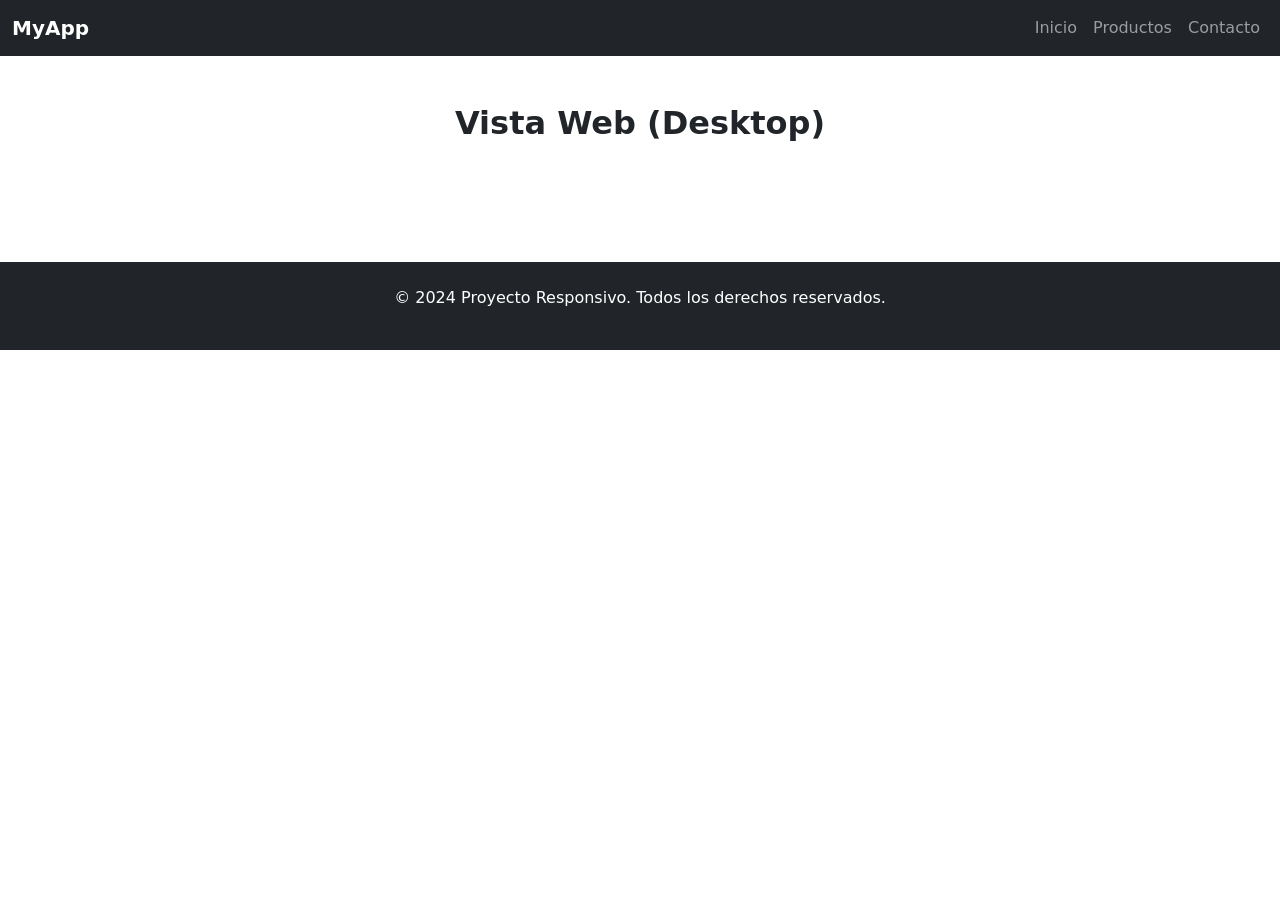
==== src/index.html @ a4d3d6f5 "estructura [diagnostico]" ====
<!DOCTYPE html>
<html lang="es">
<head>
    <meta charset="UTF-8">
    <meta name="viewport" content="width=device-width, initial-scale=1.0">
    <title>Proyecto Responsivo - Web & Mobile</title>
    
    <!-- Bootstrap Local -->
    <link rel="stylesheet" href="../vendors/bootstrap/bootstrap.min.css">
    
    <!-- Estilos Personalizados -->
    <link rel="stylesheet" href="./src/styles/main.css">
    <link rel="stylesheet" href="./src/styles/responsive.css">
</head>
<body>
    <!-- NAVBAR -->
    <nav class="navbar navbar-expand-lg navbar-dark bg-dark sticky-top">
        <div class="container-fluid">
            <a class="navbar-brand fw-bold" href="#home">MyApp</a>
            <button class="navbar-toggler" type="button" data-bs-toggle="collapse" data-bs-target="#navbarNav">
                <span class="navbar-toggler-icon"></span>
            </button>
            <div class="collapse navbar-collapse" id="navbarNav">
                <ul class="navbar-nav ms-auto">
                    <li class="nav-item"><a class="nav-link" href="#home">Inicio</a></li>
                    <li class="nav-item"><a class="nav-link" href="#productos">Productos</a></li>
                    <li class="nav-item"><a class="nav-link" href="#contacto">Contacto</a></li>
                </ul>
            </div>
        </div>
    </nav>

    <!-- MAIN CONTENT -->
    <main id="app">
        <!-- VISTA WEB: Cards en Grid -->
        <section id="vista-web" class="vista-contenedor d-none d-lg-block py-5">
            <div class="container">
                <h2 class="text-center mb-5 fw-bold">Vista Web (Desktop)</h2>
                <div id="grid-desktop" class="row g-4">
                    <!-- Las tarjetas se cargarán aquí vía JavaScript -->
                </div>
            </div>
        </section>

        <!-- VISTA TABLET: Cards en 2 columnas -->
        <section id="vista-tablet" class="vista-contenedor d-none d-md-block d-lg-none py-5">
            <div class="container">
                <h2 class="text-center mb-5 fw-bold">Vista Tablet</h2>
                <div id="grid-tablet" class="row g-4">
                    <!-- Las tarjetas se cargarán aquí vía JavaScript -->
                </div>
            </div>
        </section>

        <!-- VISTA MOBILE: Lista -->
        <section id="vista-mobile" class="vista-contenedor d-md-none py-5">
            <div class="container-fluid px-3">
                <h2 class="text-center mb-4 fw-bold">Vista Mobile (Lista)</h2>
                <div id="lista-mobile" class="mobile-list">
                    <!-- Los elementos de lista se cargarán aquí vía JavaScript -->
                </div>
            </div>
        </section>
    </main>

    <!-- FOOTER -->
    <footer class="bg-dark text-white text-center py-4 mt-5">
        <p>&copy; 2024 Proyecto Responsivo. Todos los derechos reservados.</p>
    </footer>

    <!-- Bootstrap JS -->
    <script src="../vendors/bootstrap/bootstrap.bundle.min.js"></script>
    
    <!-- Scripts Personalizados -->
    <script src="./src/scripts/data.js"></script>
    <script src="./src/scripts/renderer.js"></script>
    <script src="./src/scripts/main.js"></script>
</body>
</html>
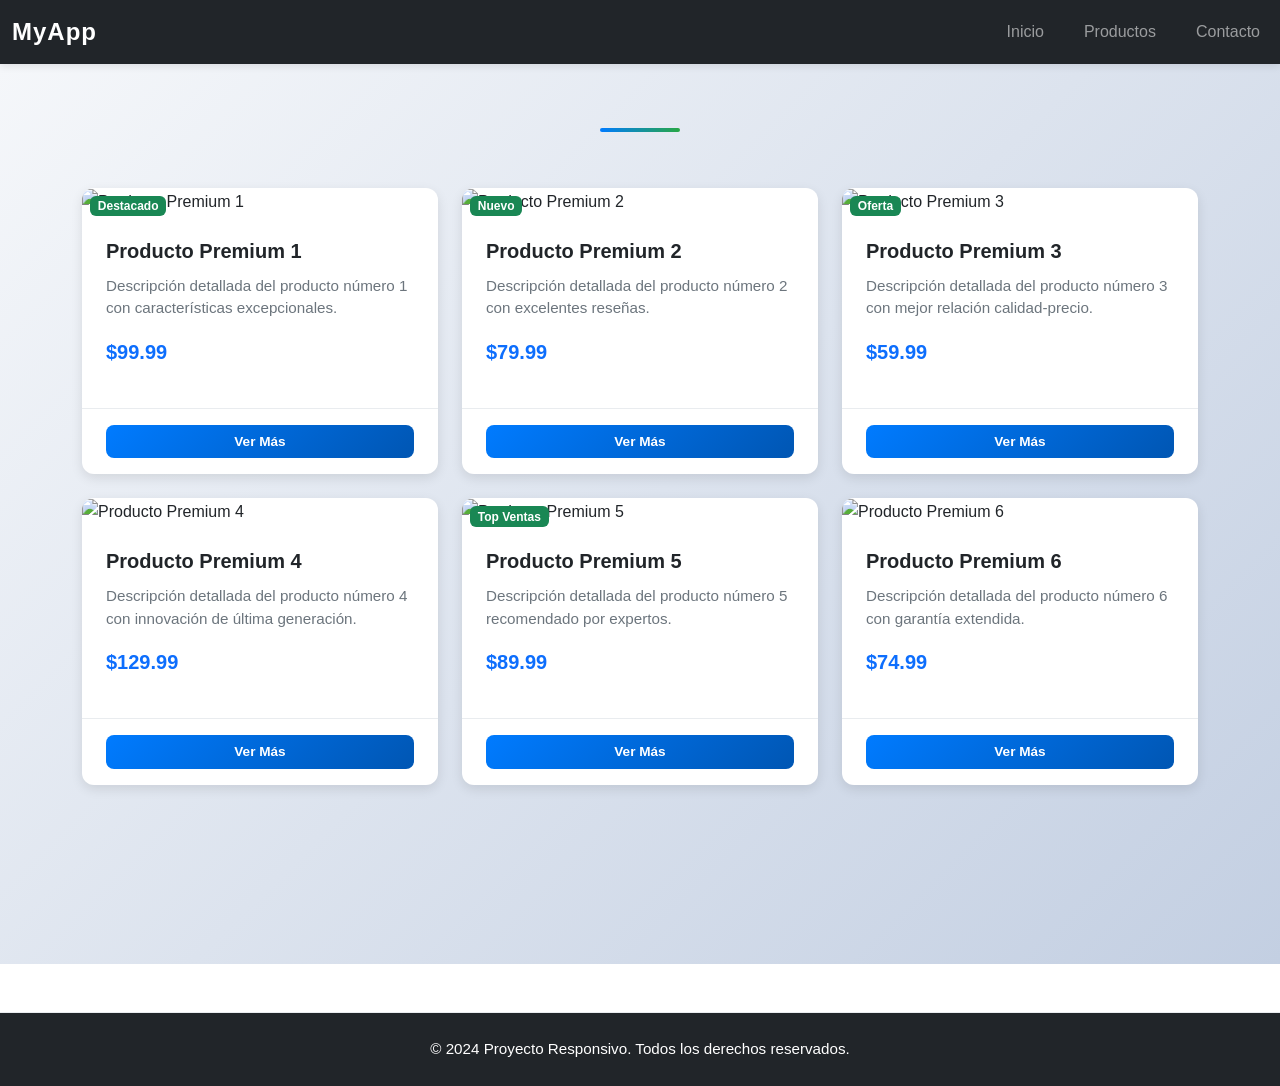
==== commit 86380a68: "docs: agregar guías de ejecución y script servidor - Crear start-server.sh para iniciar servidor loc" ====
--- a/src/index.html
+++ b/src/index.html
@@ -9,8 +9,8 @@
     <link rel="stylesheet" href="../vendors/bootstrap/bootstrap.min.css">
     
     <!-- Estilos Personalizados -->
-    <link rel="stylesheet" href="./src/styles/main.css">
-    <link rel="stylesheet" href="./src/styles/responsive.css">
+    <link rel="stylesheet" href="./styles/main.css">
+    <link rel="stylesheet" href="./styles/responsive.css">
 </head>
 <body>
     <!-- NAVBAR -->
@@ -35,7 +35,7 @@
         <!-- VISTA WEB: Cards en Grid -->
         <section id="vista-web" class="vista-contenedor d-none d-lg-block py-5">
             <div class="container">
-                <h2 class="text-center mb-5 fw-bold">Vista Web (Desktop)</h2>
+                <h2 class="text-center mb-5 fw-bold"></h2>
                 <div id="grid-desktop" class="row g-4">
                     <!-- Las tarjetas se cargarán aquí vía JavaScript -->
                 </div>
@@ -54,7 +54,7 @@
 
         <!-- VISTA MOBILE: Lista -->
         <section id="vista-mobile" class="vista-contenedor d-md-none py-5">
-            <div class="container-fluid px-3">
+            <div class="container-fluid px-2">
                 <h2 class="text-center mb-4 fw-bold">Vista Mobile (Lista)</h2>
                 <div id="lista-mobile" class="mobile-list">
                     <!-- Los elementos de lista se cargarán aquí vía JavaScript -->
@@ -72,8 +72,8 @@
     <script src="../vendors/bootstrap/bootstrap.bundle.min.js"></script>
     
     <!-- Scripts Personalizados -->
-    <script src="./src/scripts/data.js"></script>
-    <script src="./src/scripts/renderer.js"></script>
-    <script src="./src/scripts/main.js"></script>
+    <script src="./scripts/data.js"></script>
+    <script src="./scripts/renderer.js"></script>
+    <script src="./scripts/main.js"></script>
 </body>
 </html>
--- a/src/styles/main.css
+++ b/src/styles/main.css
@@ -0,0 +1,227 @@
+/* ==========================================
+   ESTILOS PRINCIPALES
+   =========================================== */
+
+:root {
+    --primary-color: #007bff;
+    --secondary-color: #6c757d;
+    --success-color: #28a745;
+    --danger-color: #dc3545;
+    --light-bg: #f8f9fa;
+    --dark-text: #212529;
+    --border-radius: 12px;
+    --transition: all 0.3s ease;
+}
+
+* {
+    margin: 0;
+    padding: 0;
+    box-sizing: border-box;
+}
+
+body {
+    font-family: 'Segoe UI', Tahoma, Geneva, Verdana, sans-serif;
+    color: var(--dark-text);
+    background-color: #ffffff;
+    line-height: 1.6;
+}
+
+/* ==========================================
+   NAVBAR
+   =========================================== */
+
+.navbar {
+    box-shadow: 0 2px 8px rgba(0, 0, 0, 0.1);
+}
+
+.navbar-brand {
+    font-size: 1.5rem;
+    letter-spacing: 1px;
+}
+
+.nav-link {
+    transition: var(--transition);
+    margin-left: 1rem;
+}
+
+.nav-link:hover {
+    color: var(--primary-color) !important;
+    transform: translateY(-2px);
+}
+
+/* ==========================================
+   CONTENEDOR GENERAL
+   =========================================== */
+
+.vista-contenedor {
+    background: linear-gradient(135deg, #f5f7fa 0%, #c3cfe2 100%);
+    min-height: 100vh;
+}
+
+/* ==========================================
+   CARD DESIGN (Patrón: Card Component)
+   =========================================== */
+
+.card {
+    border: none;
+    border-radius: var(--border-radius);
+    box-shadow: 0 4px 12px rgba(0, 0, 0, 0.1);
+    transition: var(--transition);
+    overflow: hidden;
+    height: 100%;
+    display: flex;
+    flex-direction: column;
+}
+
+.card:hover {
+    transform: translateY(-8px);
+    box-shadow: 0 12px 24px rgba(0, 0, 0, 0.15);
+}
+
+.card-img-top {
+    height: 200px;
+    object-fit: cover;
+    transition: var(--transition);
+}
+
+.card:hover .card-img-top {
+    transform: scale(1.05);
+}
+
+.card-body {
+    flex-grow: 1;
+    padding: 1.5rem;
+}
+
+.card-title {
+    font-weight: 700;
+    color: var(--dark-text);
+    margin-bottom: 0.75rem;
+    font-size: 1.25rem;
+}
+
+.card-text {
+    color: var(--secondary-color);
+    font-size: 0.95rem;
+    margin-bottom: 1rem;
+    line-height: 1.5;
+}
+
+.card-footer {
+    background: transparent;
+    border-top: 1px solid #e9ecef;
+    padding: 1rem 1.5rem;
+}
+
+/* ==========================================
+   BOTONES
+   =========================================== */
+
+.btn {
+    border-radius: 8px;
+    padding: 0.6rem 1.5rem;
+    font-weight: 600;
+    transition: var(--transition);
+    border: none;
+}
+
+.btn-primary {
+    background: linear-gradient(135deg, #007bff 0%, #0056b3 100%);
+}
+
+.btn-primary:hover {
+    background: linear-gradient(135deg, #0056b3 0%, #003a82 100%);
+    transform: translateY(-2px);
+    box-shadow: 0 6px 12px rgba(0, 86, 179, 0.3);
+}
+
+.btn-sm {
+    padding: 0.4rem 1rem;
+    font-size: 0.85rem;
+}
+
+/* ==========================================
+   LISTA MOBILE
+   =========================================== */
+
+.mobile-list {
+    display: flex;
+    flex-direction: column;
+    gap: 1rem;
+}
+
+.mobile-list-item {
+    background: white;
+    border-radius: var(--border-radius);
+    padding: 1.5rem;
+    box-shadow: 0 2px 8px rgba(0, 0, 0, 0.08);
+    border-left: 4px solid var(--primary-color);
+    transition: var(--transition);
+}
+
+.mobile-list-item:active {
+    transform: scale(0.98);
+    box-shadow: 0 4px 12px rgba(0, 86, 179, 0.2);
+}
+
+.mobile-list-item-image {
+    width: 100%;
+    height: 180px;
+    object-fit: cover;
+    border-radius: 8px;
+    margin-bottom: 1rem;
+}
+
+.mobile-list-item-title {
+    font-size: 1.1rem;
+    font-weight: 700;
+    color: var(--dark-text);
+    margin-bottom: 0.5rem;
+}
+
+.mobile-list-item-text {
+    font-size: 0.9rem;
+    color: var(--secondary-color);
+    margin-bottom: 1rem;
+    line-height: 1.4;
+}
+
+/* ==========================================
+   FOOTER
+   =========================================== */
+
+footer {
+    margin-top: auto;
+    border-top: 1px solid #e9ecef;
+}
+
+footer p {
+    margin-bottom: 0;
+    font-size: 0.95rem;
+}
+
+/* ==========================================
+   TIPOGRAFÍA
+   =========================================== */
+
+h1, h2, h3, h4, h5, h6 {
+    font-weight: 700;
+    color: var(--dark-text);
+}
+
+h2 {
+    position: relative;
+    display: inline-block;
+    width: 100%;
+    text-align: center;
+}
+
+h2::after {
+    content: '';
+    display: block;
+    width: 80px;
+    height: 4px;
+    background: linear-gradient(90deg, var(--primary-color), var(--success-color));
+    border-radius: 2px;
+    margin: 1rem auto 0;
+}
--- a/src/styles/responsive.css
+++ b/src/styles/responsive.css
@@ -0,0 +1,179 @@
+/* ==========================================
+   RESPONSIVE DESIGN - MEDIA QUERIES
+   =========================================== */
+
+/* ============ TABLET (768px - 991px) ============ */
+@media (min-width: 768px) and (max-width: 991.98px) {
+    .container {
+        max-width: 100%;
+        padding: 0 1.5rem;
+    }
+
+    #grid-tablet .row {
+        display: grid;
+        grid-template-columns: repeat(2, 1fr);
+        gap: 1.5rem;
+    }
+
+    .card-title {
+        font-size: 1.1rem;
+    }
+
+    .card-text {
+        font-size: 0.9rem;
+    }
+}
+
+/* ============ DESKTOP (992px y superior) ============ */
+@media (min-width: 992px) {
+    #grid-desktop .row {
+        display: grid;
+        grid-template-columns: repeat(3, 1fr);
+        gap: 2rem;
+    }
+
+    .card {
+        max-width: 100%;
+    }
+
+    .navbar-nav {
+        gap: 0.5rem;
+    }
+}
+
+/* ============ EXTRA LARGE (1400px y superior) ============ */
+@media (min-width: 1400px) {
+    #grid-desktop .row {
+        grid-template-columns: repeat(4, 1fr);
+    }
+
+    .container {
+        max-width: 1320px;
+    }
+}
+
+/* ============ MOBILE (hasta 767px) ============ */
+@media (max-width: 767.98px) {
+    body {
+        font-size: 0.95rem;
+    }
+
+    .navbar-brand {
+        font-size: 1.2rem;
+    }
+
+    .container-fluid {
+        padding-left: 0.5rem;
+        padding-right: 0.5rem;
+    }
+
+    #lista-mobile {
+        width: 100%;
+    }
+
+    .mobile-list-item {
+        padding: 1rem;
+        border-radius: 8px;
+    }
+
+    .mobile-list-item-image {
+        height: 150px;
+        margin-bottom: 0.75rem;
+    }
+
+    .mobile-list-item-title {
+        font-size: 1rem;
+        margin-bottom: 0.4rem;
+    }
+
+    .mobile-list-item-text {
+        font-size: 0.85rem;
+        margin-bottom: 0.75rem;
+    }
+
+    h2 {
+        font-size: 1.5rem;
+    }
+
+    h2::after {
+        margin: 0.75rem auto 0;
+    }
+
+    .btn {
+        padding: 0.5rem 1rem;
+        font-size: 0.9rem;
+    }
+
+    .card-body {
+        padding: 1rem;
+    }
+
+    .card-footer {
+        padding: 0.75rem 1rem;
+    }
+}
+
+/* ============ SMALL MOBILE (hasta 480px) ============ */
+@media (max-width: 480px) {
+    h1 {
+        font-size: 1.75rem;
+    }
+
+    h2 {
+        font-size: 1.3rem;
+    }
+
+    .btn {
+        width: 100%;
+        padding: 0.6rem;
+        font-size: 0.85rem;
+    }
+
+    .navbar-brand {
+        font-size: 1rem;
+    }
+
+    .mobile-list-item {
+        padding: 0.75rem;
+    }
+
+    .card-img-top {
+        height: 150px;
+    }
+
+    .mobile-list-item-image {
+        height: 120px;
+    }
+}
+
+/* ============ ANIMACIONES Y TRANSICIONES ============ */
+
+@media (prefers-reduced-motion: reduce) {
+    * {
+        animation-duration: 0.01ms !important;
+        animation-iteration-count: 1 !important;
+        transition-duration: 0.01ms !important;
+    }
+}
+
+/* ============ MODO OSCURO (opcional) ============ */
+@media (prefers-color-scheme: dark) {
+    body {
+        background-color: #1a1a1a;
+        color: #e0e0e0;
+    }
+
+    .card {
+        background-color: #2d2d2d;
+        color: #e0e0e0;
+    }
+
+    .card-text {
+        color: #b0b0b0;
+    }
+
+    .mobile-list-item {
+        background-color: #2d2d2d;
+        color: #e0e0e0;
+    }
+}
